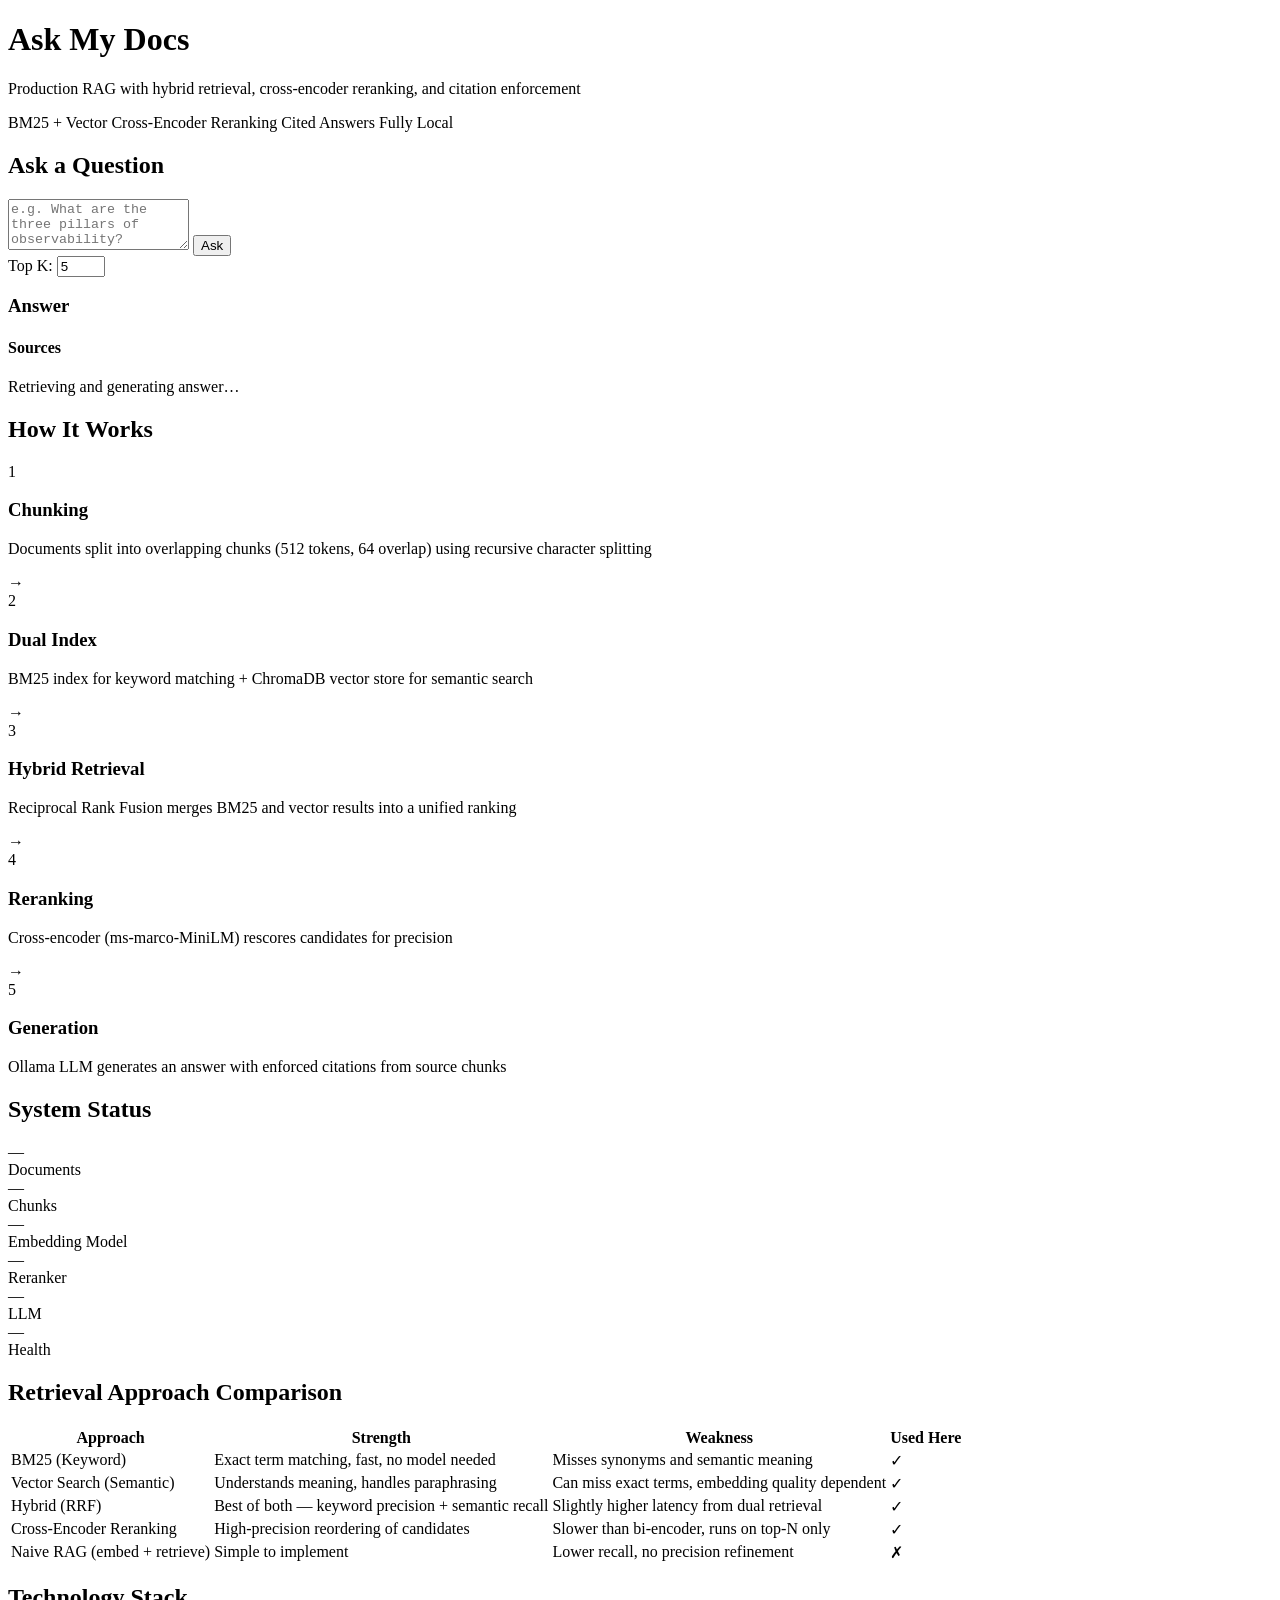
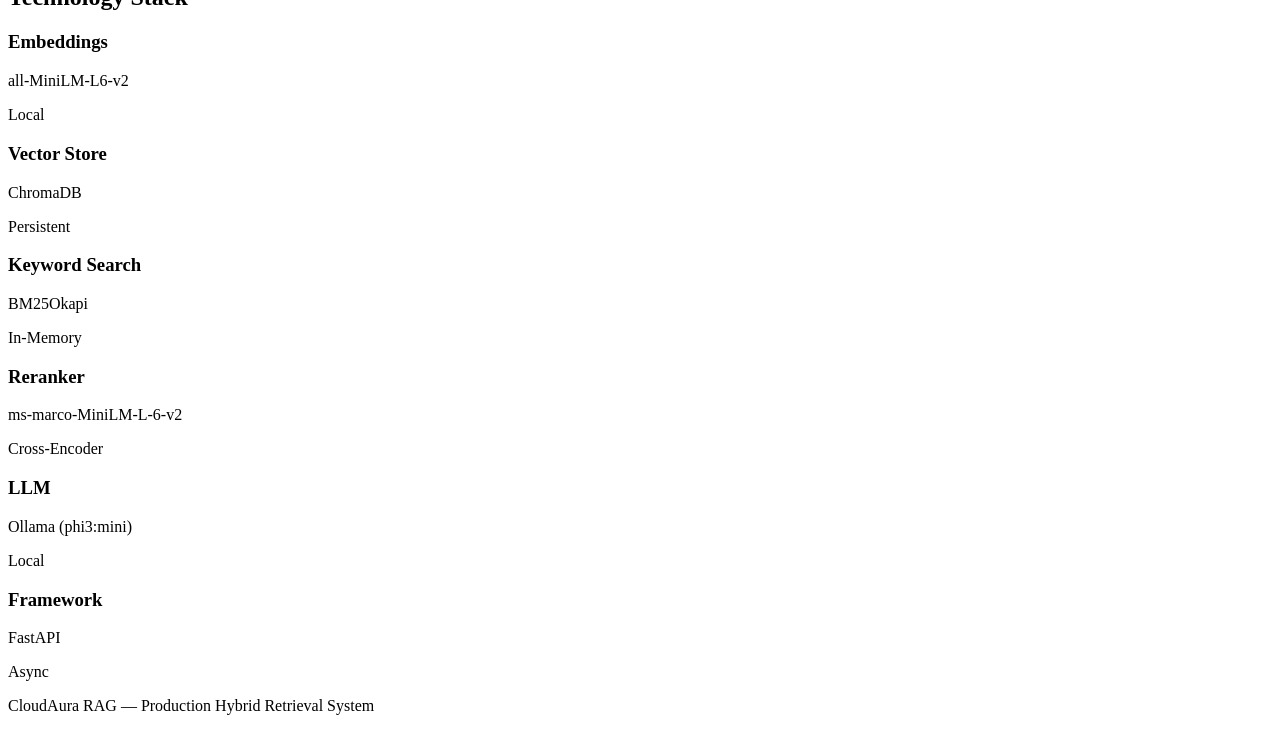
==== app/static/index.html @ c0fc1af7 "init(rag): production RAG application with hybrid retrieval and citation enforcement Full-stack impl" ====
<!DOCTYPE html>
<html lang="en">
<head>
    <meta charset="UTF-8">
    <meta name="viewport" content="width=device-width, initial-scale=1.0">
    <title>CloudAura RAG — Ask My Docs</title>
    <link rel="stylesheet" href="/css/style.css">
</head>
<body>
    <header class="hero">
        <div class="container">
            <h1>Ask My Docs</h1>
            <p class="subtitle">Production RAG with hybrid retrieval, cross-encoder reranking, and citation enforcement</p>
            <div class="badges">
                <span class="badge">BM25 + Vector</span>
                <span class="badge">Cross-Encoder Reranking</span>
                <span class="badge">Cited Answers</span>
                <span class="badge">Fully Local</span>
            </div>
        </div>
    </header>

    <main class="container">
        <!-- Ask Section -->
        <section id="ask" class="section">
            <h2>Ask a Question</h2>
            <form id="ask-form">
                <div class="input-group">
                    <textarea id="question" placeholder="e.g. What are the three pillars of observability?" rows="3" minlength="3" maxlength="2000" required></textarea>
                    <button type="submit" id="ask-btn">Ask</button>
                </div>
                <div class="options-row">
                    <label>Top K: <input type="number" id="top-k" value="5" min="1" max="20"></label>
                </div>
            </form>

            <div id="answer-panel" class="answer-panel hidden">
                <div class="answer-header">
                    <h3>Answer</h3>
                    <div class="answer-meta">
                        <span id="answer-model" class="meta-tag"></span>
                        <span id="answer-method" class="meta-tag"></span>
                        <span id="answer-latency" class="meta-tag"></span>
                    </div>
                </div>
                <div id="answer-text" class="answer-text"></div>
                <div id="citations" class="citations">
                    <h4>Sources</h4>
                    <div id="citation-list"></div>
                </div>
            </div>

            <div id="loading" class="loading hidden">
                <div class="spinner"></div>
                <p>Retrieving and generating answer…</p>
            </div>

            <div id="error-panel" class="error-panel hidden"></div>
        </section>

        <!-- Architecture Section -->
        <section id="architecture" class="section">
            <h2>How It Works</h2>
            <div class="pipeline">
                <div class="pipeline-step">
                    <div class="step-number">1</div>
                    <h3>Chunking</h3>
                    <p>Documents split into overlapping chunks (512 tokens, 64 overlap) using recursive character splitting</p>
                </div>
                <div class="pipeline-arrow">→</div>
                <div class="pipeline-step">
                    <div class="step-number">2</div>
                    <h3>Dual Index</h3>
                    <p>BM25 index for keyword matching + ChromaDB vector store for semantic search</p>
                </div>
                <div class="pipeline-arrow">→</div>
                <div class="pipeline-step">
                    <div class="step-number">3</div>
                    <h3>Hybrid Retrieval</h3>
                    <p>Reciprocal Rank Fusion merges BM25 and vector results into a unified ranking</p>
                </div>
                <div class="pipeline-arrow">→</div>
                <div class="pipeline-step">
                    <div class="step-number">4</div>
                    <h3>Reranking</h3>
                    <p>Cross-encoder (ms-marco-MiniLM) rescores candidates for precision</p>
                </div>
                <div class="pipeline-arrow">→</div>
                <div class="pipeline-step">
                    <div class="step-number">5</div>
                    <h3>Generation</h3>
                    <p>Ollama LLM generates an answer with enforced citations from source chunks</p>
                </div>
            </div>
        </section>

        <!-- Stats Section -->
        <section id="stats" class="section">
            <h2>System Status</h2>
            <div class="stats-grid" id="stats-grid">
                <div class="stat-card">
                    <div class="stat-value" id="stat-docs">—</div>
                    <div class="stat-label">Documents</div>
                </div>
                <div class="stat-card">
                    <div class="stat-value" id="stat-chunks">—</div>
                    <div class="stat-label">Chunks</div>
                </div>
                <div class="stat-card">
                    <div class="stat-value" id="stat-embed">—</div>
                    <div class="stat-label">Embedding Model</div>
                </div>
                <div class="stat-card">
                    <div class="stat-value" id="stat-reranker">—</div>
                    <div class="stat-label">Reranker</div>
                </div>
                <div class="stat-card">
                    <div class="stat-value" id="stat-llm">—</div>
                    <div class="stat-label">LLM</div>
                </div>
                <div class="stat-card">
                    <div class="stat-value" id="stat-health">—</div>
                    <div class="stat-label">Health</div>
                </div>
            </div>
        </section>

        <!-- Comparison Section -->
        <section id="comparison" class="section">
            <h2>Retrieval Approach Comparison</h2>
            <div class="table-wrapper">
                <table>
                    <thead>
                        <tr>
                            <th>Approach</th>
                            <th>Strength</th>
                            <th>Weakness</th>
                            <th>Used Here</th>
                        </tr>
                    </thead>
                    <tbody>
                        <tr>
                            <td>BM25 (Keyword)</td>
                            <td>Exact term matching, fast, no model needed</td>
                            <td>Misses synonyms and semantic meaning</td>
                            <td class="check">✓</td>
                        </tr>
                        <tr>
                            <td>Vector Search (Semantic)</td>
                            <td>Understands meaning, handles paraphrasing</td>
                            <td>Can miss exact terms, embedding quality dependent</td>
                            <td class="check">✓</td>
                        </tr>
                        <tr>
                            <td>Hybrid (RRF)</td>
                            <td>Best of both — keyword precision + semantic recall</td>
                            <td>Slightly higher latency from dual retrieval</td>
                            <td class="check">✓</td>
                        </tr>
                        <tr>
                            <td>Cross-Encoder Reranking</td>
                            <td>High-precision reordering of candidates</td>
                            <td>Slower than bi-encoder, runs on top-N only</td>
                            <td class="check">✓</td>
                        </tr>
                        <tr>
                            <td>Naive RAG (embed + retrieve)</td>
                            <td>Simple to implement</td>
                            <td>Lower recall, no precision refinement</td>
                            <td class="cross">✗</td>
                        </tr>
                    </tbody>
                </table>
            </div>
        </section>

        <!-- Tech Stack -->
        <section id="stack" class="section">
            <h2>Technology Stack</h2>
            <div class="stack-grid">
                <div class="stack-card">
                    <h3>Embeddings</h3>
                    <p>all-MiniLM-L6-v2</p>
                    <span class="stack-tag">Local</span>
                </div>
                <div class="stack-card">
                    <h3>Vector Store</h3>
                    <p>ChromaDB</p>
                    <span class="stack-tag">Persistent</span>
                </div>
                <div class="stack-card">
                    <h3>Keyword Search</h3>
                    <p>BM25Okapi</p>
                    <span class="stack-tag">In-Memory</span>
                </div>
                <div class="stack-card">
                    <h3>Reranker</h3>
                    <p>ms-marco-MiniLM-L-6-v2</p>
                    <span class="stack-tag">Cross-Encoder</span>
                </div>
                <div class="stack-card">
                    <h3>LLM</h3>
                    <p>Ollama (phi3:mini)</p>
                    <span class="stack-tag">Local</span>
                </div>
                <div class="stack-card">
                    <h3>Framework</h3>
                    <p>FastAPI</p>
                    <span class="stack-tag">Async</span>
                </div>
            </div>
        </section>
    </main>

    <footer>
        <div class="container">
            <p>CloudAura RAG — Production Hybrid Retrieval System</p>
        </div>
    </footer>

    <script src="/js/app.js"></script>
</body>
</html>
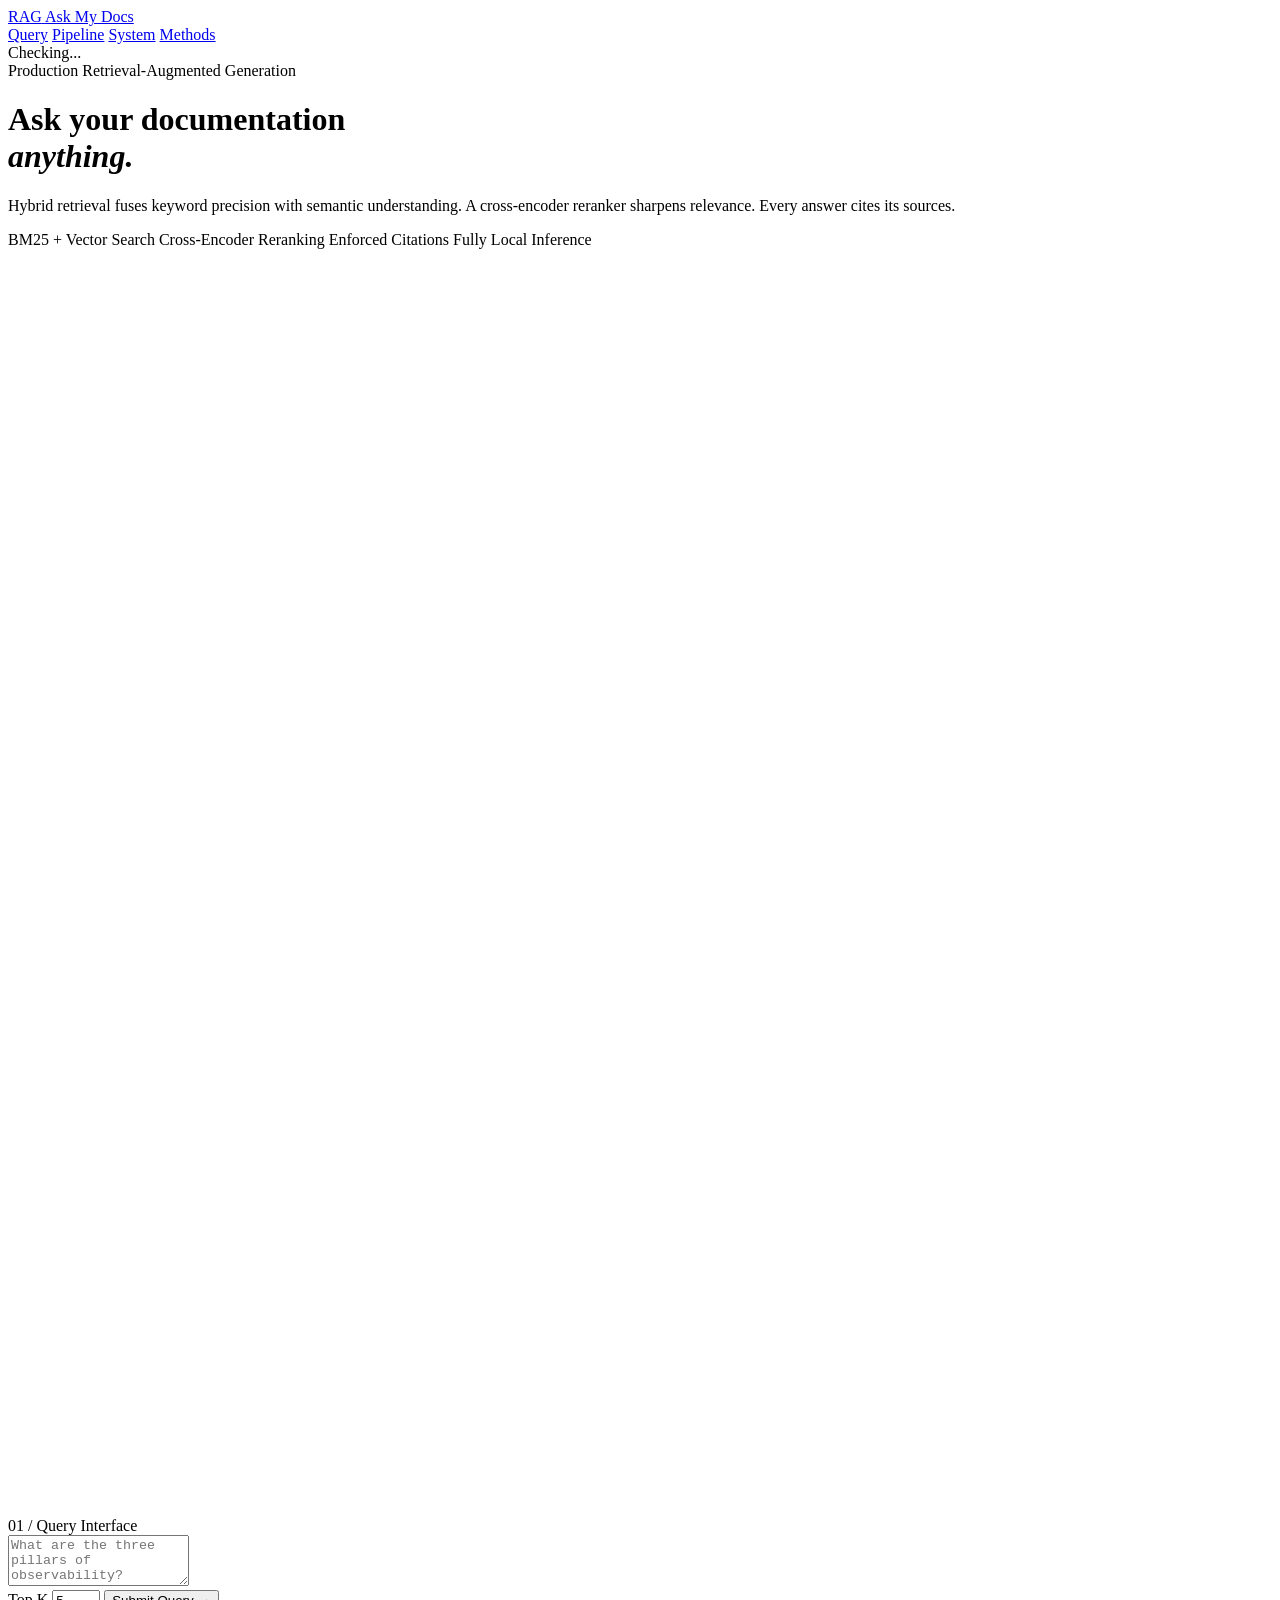
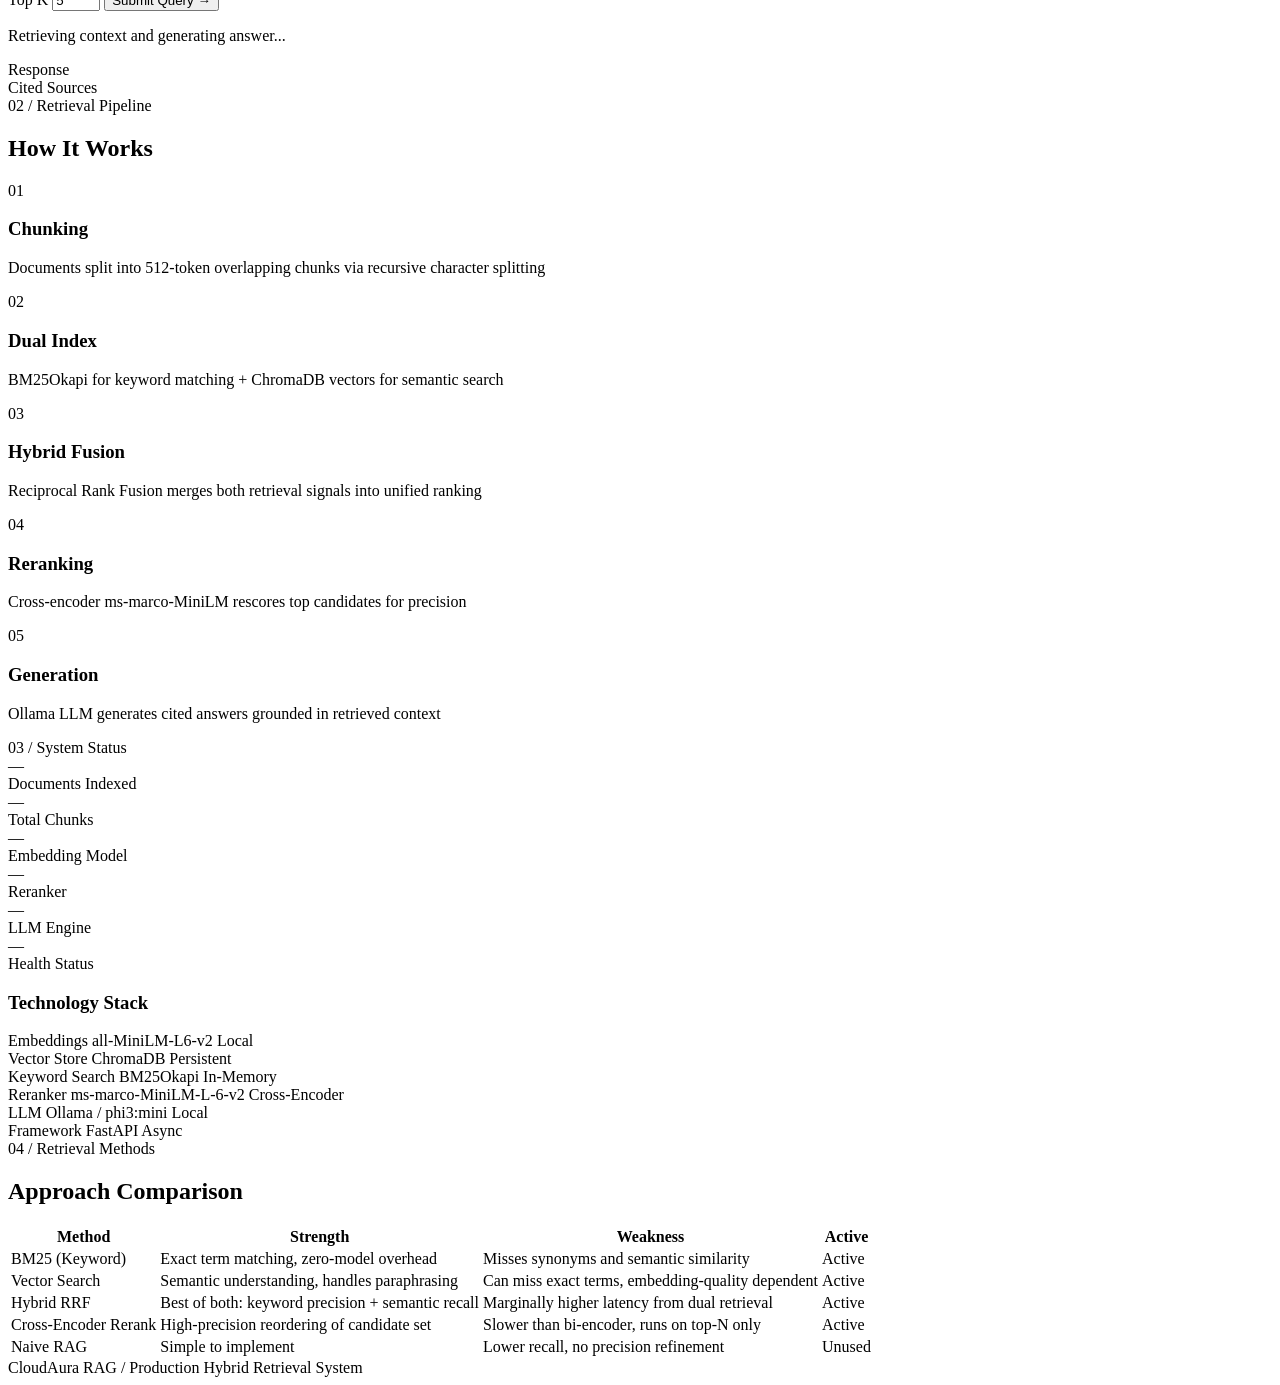
==== commit 5e8d1a9b: "feat(frontend): redesign dashboard with editorial technical-journal aesthetic Instrument Serif + IBM" ====
--- a/app/static/index.html
+++ b/app/static/index.html
@@ -4,217 +4,287 @@
     <meta charset="UTF-8">
     <meta name="viewport" content="width=device-width, initial-scale=1.0">
     <title>CloudAura RAG — Ask My Docs</title>
+    <link rel="preconnect" href="https://fonts.googleapis.com">
+    <link rel="preconnect" href="https://fonts.gstatic.com" crossorigin>
+    <link href="https://fonts.googleapis.com/css2?family=Instrument+Serif&family=IBM+Plex+Mono:wght@400;500;600&family=IBM+Plex+Sans:wght@300;400;500;600&display=swap" rel="stylesheet">
     <link rel="stylesheet" href="/css/style.css">
 </head>
 <body>
+    <!-- Grain overlay -->
+    <div class="grain"></div>
+
+    <nav class="topbar">
+        <div class="topbar-inner">
+            <a href="/" class="logo">
+                <span class="logo-mark">RAG</span>
+                <span class="logo-divider"></span>
+                <span class="logo-text">Ask My Docs</span>
+            </a>
+            <div class="topbar-links">
+                <a href="#query">Query</a>
+                <a href="#pipeline">Pipeline</a>
+                <a href="#system">System</a>
+                <a href="#methods">Methods</a>
+            </div>
+            <div class="topbar-status">
+                <span class="status-dot" id="status-dot"></span>
+                <span class="status-label" id="status-label">Checking...</span>
+            </div>
+        </div>
+    </nav>
+
     <header class="hero">
-        <div class="container">
-            <h1>Ask My Docs</h1>
-            <p class="subtitle">Production RAG with hybrid retrieval, cross-encoder reranking, and citation enforcement</p>
-            <div class="badges">
-                <span class="badge">BM25 + Vector</span>
-                <span class="badge">Cross-Encoder Reranking</span>
-                <span class="badge">Cited Answers</span>
-                <span class="badge">Fully Local</span>
-            </div>
+        <div class="hero-inner">
+            <div class="hero-label">Production Retrieval-Augmented Generation</div>
+            <h1>Ask your documentation<br><em>anything.</em></h1>
+            <p class="hero-desc">Hybrid retrieval fuses keyword precision with semantic understanding. A cross-encoder reranker sharpens relevance. Every answer cites its sources.</p>
+            <div class="hero-tags">
+                <span class="tag">BM25 + Vector Search</span>
+                <span class="tag">Cross-Encoder Reranking</span>
+                <span class="tag">Enforced Citations</span>
+                <span class="tag">Fully Local Inference</span>
+            </div>
+        </div>
+        <div class="hero-decoration">
+            <svg viewBox="0 0 200 200" class="hero-svg">
+                <circle cx="100" cy="100" r="80" fill="none" stroke="var(--amber)" stroke-width="0.5" opacity="0.3"/>
+                <circle cx="100" cy="100" r="60" fill="none" stroke="var(--amber)" stroke-width="0.3" opacity="0.2"/>
+                <circle cx="100" cy="100" r="40" fill="none" stroke="var(--amber)" stroke-width="0.5" opacity="0.15"/>
+                <line x1="20" y1="100" x2="180" y2="100" stroke="var(--amber)" stroke-width="0.3" opacity="0.15"/>
+                <line x1="100" y1="20" x2="100" y2="180" stroke="var(--amber)" stroke-width="0.3" opacity="0.15"/>
+            </svg>
         </div>
     </header>
 
-    <main class="container">
-        <!-- Ask Section -->
-        <section id="ask" class="section">
-            <h2>Ask a Question</h2>
-            <form id="ask-form">
-                <div class="input-group">
-                    <textarea id="question" placeholder="e.g. What are the three pillars of observability?" rows="3" minlength="3" maxlength="2000" required></textarea>
-                    <button type="submit" id="ask-btn">Ask</button>
-                </div>
-                <div class="options-row">
-                    <label>Top K: <input type="number" id="top-k" value="5" min="1" max="20"></label>
-                </div>
-            </form>
-
-            <div id="answer-panel" class="answer-panel hidden">
-                <div class="answer-header">
-                    <h3>Answer</h3>
-                    <div class="answer-meta">
-                        <span id="answer-model" class="meta-tag"></span>
-                        <span id="answer-method" class="meta-tag"></span>
-                        <span id="answer-latency" class="meta-tag"></span>
-                    </div>
-                </div>
-                <div id="answer-text" class="answer-text"></div>
-                <div id="citations" class="citations">
-                    <h4>Sources</h4>
-                    <div id="citation-list"></div>
-                </div>
-            </div>
-
-            <div id="loading" class="loading hidden">
-                <div class="spinner"></div>
-                <p>Retrieving and generating answer…</p>
-            </div>
-
-            <div id="error-panel" class="error-panel hidden"></div>
-        </section>
-
-        <!-- Architecture Section -->
-        <section id="architecture" class="section">
-            <h2>How It Works</h2>
-            <div class="pipeline">
-                <div class="pipeline-step">
-                    <div class="step-number">1</div>
-                    <h3>Chunking</h3>
-                    <p>Documents split into overlapping chunks (512 tokens, 64 overlap) using recursive character splitting</p>
-                </div>
-                <div class="pipeline-arrow">→</div>
-                <div class="pipeline-step">
-                    <div class="step-number">2</div>
-                    <h3>Dual Index</h3>
-                    <p>BM25 index for keyword matching + ChromaDB vector store for semantic search</p>
-                </div>
-                <div class="pipeline-arrow">→</div>
-                <div class="pipeline-step">
-                    <div class="step-number">3</div>
-                    <h3>Hybrid Retrieval</h3>
-                    <p>Reciprocal Rank Fusion merges BM25 and vector results into a unified ranking</p>
-                </div>
-                <div class="pipeline-arrow">→</div>
-                <div class="pipeline-step">
-                    <div class="step-number">4</div>
-                    <h3>Reranking</h3>
-                    <p>Cross-encoder (ms-marco-MiniLM) rescores candidates for precision</p>
-                </div>
-                <div class="pipeline-arrow">→</div>
-                <div class="pipeline-step">
-                    <div class="step-number">5</div>
-                    <h3>Generation</h3>
-                    <p>Ollama LLM generates an answer with enforced citations from source chunks</p>
-                </div>
-            </div>
-        </section>
-
-        <!-- Stats Section -->
-        <section id="stats" class="section">
-            <h2>System Status</h2>
-            <div class="stats-grid" id="stats-grid">
-                <div class="stat-card">
-                    <div class="stat-value" id="stat-docs">—</div>
-                    <div class="stat-label">Documents</div>
-                </div>
-                <div class="stat-card">
-                    <div class="stat-value" id="stat-chunks">—</div>
-                    <div class="stat-label">Chunks</div>
-                </div>
-                <div class="stat-card">
-                    <div class="stat-value" id="stat-embed">—</div>
-                    <div class="stat-label">Embedding Model</div>
-                </div>
-                <div class="stat-card">
-                    <div class="stat-value" id="stat-reranker">—</div>
-                    <div class="stat-label">Reranker</div>
-                </div>
-                <div class="stat-card">
-                    <div class="stat-value" id="stat-llm">—</div>
-                    <div class="stat-label">LLM</div>
-                </div>
-                <div class="stat-card">
-                    <div class="stat-value" id="stat-health">—</div>
-                    <div class="stat-label">Health</div>
-                </div>
-            </div>
-        </section>
-
-        <!-- Comparison Section -->
-        <section id="comparison" class="section">
-            <h2>Retrieval Approach Comparison</h2>
-            <div class="table-wrapper">
-                <table>
-                    <thead>
-                        <tr>
-                            <th>Approach</th>
-                            <th>Strength</th>
-                            <th>Weakness</th>
-                            <th>Used Here</th>
-                        </tr>
-                    </thead>
-                    <tbody>
-                        <tr>
-                            <td>BM25 (Keyword)</td>
-                            <td>Exact term matching, fast, no model needed</td>
-                            <td>Misses synonyms and semantic meaning</td>
-                            <td class="check">✓</td>
-                        </tr>
-                        <tr>
-                            <td>Vector Search (Semantic)</td>
-                            <td>Understands meaning, handles paraphrasing</td>
-                            <td>Can miss exact terms, embedding quality dependent</td>
-                            <td class="check">✓</td>
-                        </tr>
-                        <tr>
-                            <td>Hybrid (RRF)</td>
-                            <td>Best of both — keyword precision + semantic recall</td>
-                            <td>Slightly higher latency from dual retrieval</td>
-                            <td class="check">✓</td>
-                        </tr>
-                        <tr>
-                            <td>Cross-Encoder Reranking</td>
-                            <td>High-precision reordering of candidates</td>
-                            <td>Slower than bi-encoder, runs on top-N only</td>
-                            <td class="check">✓</td>
-                        </tr>
-                        <tr>
-                            <td>Naive RAG (embed + retrieve)</td>
-                            <td>Simple to implement</td>
-                            <td>Lower recall, no precision refinement</td>
-                            <td class="cross">✗</td>
-                        </tr>
-                    </tbody>
-                </table>
-            </div>
-        </section>
-
-        <!-- Tech Stack -->
-        <section id="stack" class="section">
-            <h2>Technology Stack</h2>
-            <div class="stack-grid">
-                <div class="stack-card">
-                    <h3>Embeddings</h3>
-                    <p>all-MiniLM-L6-v2</p>
-                    <span class="stack-tag">Local</span>
-                </div>
-                <div class="stack-card">
-                    <h3>Vector Store</h3>
-                    <p>ChromaDB</p>
-                    <span class="stack-tag">Persistent</span>
-                </div>
-                <div class="stack-card">
-                    <h3>Keyword Search</h3>
-                    <p>BM25Okapi</p>
-                    <span class="stack-tag">In-Memory</span>
-                </div>
-                <div class="stack-card">
-                    <h3>Reranker</h3>
-                    <p>ms-marco-MiniLM-L-6-v2</p>
-                    <span class="stack-tag">Cross-Encoder</span>
-                </div>
-                <div class="stack-card">
-                    <h3>LLM</h3>
-                    <p>Ollama (phi3:mini)</p>
-                    <span class="stack-tag">Local</span>
-                </div>
-                <div class="stack-card">
-                    <h3>Framework</h3>
-                    <p>FastAPI</p>
-                    <span class="stack-tag">Async</span>
+    <main>
+        <!-- Query Section -->
+        <section id="query" class="section">
+            <div class="section-inner">
+                <div class="section-label">01 / Query Interface</div>
+                <div class="query-layout">
+                    <form id="ask-form" class="query-form">
+                        <div class="input-wrap">
+                            <textarea id="question" placeholder="What are the three pillars of observability?" rows="3" minlength="3" maxlength="2000" required></textarea>
+                            <div class="input-footer">
+                                <label class="topk-label">
+                                    <span>Top K</span>
+                                    <input type="number" id="top-k" value="5" min="1" max="20">
+                                </label>
+                                <button type="submit" id="ask-btn">
+                                    <span class="btn-text">Submit Query</span>
+                                    <span class="btn-arrow">&rarr;</span>
+                                </button>
+                            </div>
+                        </div>
+                    </form>
+                </div>
+
+                <div id="loading" class="loading hidden">
+                    <div class="loading-bar"></div>
+                    <p>Retrieving context and generating answer...</p>
+                </div>
+
+                <div id="error-panel" class="error-panel hidden"></div>
+
+                <div id="answer-panel" class="answer-panel hidden">
+                    <div class="answer-meta-bar">
+                        <span id="answer-model" class="meta-chip"></span>
+                        <span id="answer-method" class="meta-chip"></span>
+                        <span id="answer-latency" class="meta-chip accent"></span>
+                    </div>
+                    <div class="answer-body">
+                        <div class="answer-label">Response</div>
+                        <div id="answer-text" class="answer-text"></div>
+                    </div>
+                    <div id="citations" class="citations-section">
+                        <div class="citations-label">Cited Sources</div>
+                        <div id="citation-list" class="citation-grid"></div>
+                    </div>
+                </div>
+            </div>
+        </section>
+
+        <!-- Pipeline Section -->
+        <section id="pipeline" class="section section-alt">
+            <div class="section-inner">
+                <div class="section-label">02 / Retrieval Pipeline</div>
+                <h2 class="section-title">How It Works</h2>
+                <div class="pipeline-track">
+                    <div class="pipeline-node" style="--delay: 0">
+                        <div class="node-index">01</div>
+                        <div class="node-content">
+                            <h3>Chunking</h3>
+                            <p>Documents split into 512-token overlapping chunks via recursive character splitting</p>
+                        </div>
+                    </div>
+                    <div class="pipeline-connector"></div>
+                    <div class="pipeline-node" style="--delay: 1">
+                        <div class="node-index">02</div>
+                        <div class="node-content">
+                            <h3>Dual Index</h3>
+                            <p>BM25Okapi for keyword matching + ChromaDB vectors for semantic search</p>
+                        </div>
+                    </div>
+                    <div class="pipeline-connector"></div>
+                    <div class="pipeline-node" style="--delay: 2">
+                        <div class="node-index">03</div>
+                        <div class="node-content">
+                            <h3>Hybrid Fusion</h3>
+                            <p>Reciprocal Rank Fusion merges both retrieval signals into unified ranking</p>
+                        </div>
+                    </div>
+                    <div class="pipeline-connector"></div>
+                    <div class="pipeline-node" style="--delay: 3">
+                        <div class="node-index">04</div>
+                        <div class="node-content">
+                            <h3>Reranking</h3>
+                            <p>Cross-encoder ms-marco-MiniLM rescores top candidates for precision</p>
+                        </div>
+                    </div>
+                    <div class="pipeline-connector"></div>
+                    <div class="pipeline-node" style="--delay: 4">
+                        <div class="node-index">05</div>
+                        <div class="node-content">
+                            <h3>Generation</h3>
+                            <p>Ollama LLM generates cited answers grounded in retrieved context</p>
+                        </div>
+                    </div>
+                </div>
+            </div>
+        </section>
+
+        <!-- System Stats -->
+        <section id="system" class="section">
+            <div class="section-inner">
+                <div class="section-label">03 / System Status</div>
+                <div class="stats-row">
+                    <div class="stat-block">
+                        <div class="stat-number" id="stat-docs">&mdash;</div>
+                        <div class="stat-desc">Documents Indexed</div>
+                    </div>
+                    <div class="stat-divider"></div>
+                    <div class="stat-block">
+                        <div class="stat-number" id="stat-chunks">&mdash;</div>
+                        <div class="stat-desc">Total Chunks</div>
+                    </div>
+                    <div class="stat-divider"></div>
+                    <div class="stat-block">
+                        <div class="stat-number mono" id="stat-embed">&mdash;</div>
+                        <div class="stat-desc">Embedding Model</div>
+                    </div>
+                    <div class="stat-divider"></div>
+                    <div class="stat-block">
+                        <div class="stat-number mono" id="stat-reranker">&mdash;</div>
+                        <div class="stat-desc">Reranker</div>
+                    </div>
+                    <div class="stat-divider"></div>
+                    <div class="stat-block">
+                        <div class="stat-number mono" id="stat-llm">&mdash;</div>
+                        <div class="stat-desc">LLM Engine</div>
+                    </div>
+                    <div class="stat-divider"></div>
+                    <div class="stat-block">
+                        <div class="stat-number" id="stat-health">&mdash;</div>
+                        <div class="stat-desc">Health Status</div>
+                    </div>
+                </div>
+
+                <h3 class="subsection-title">Technology Stack</h3>
+                <div class="stack-table">
+                    <div class="stack-row">
+                        <span class="stack-key">Embeddings</span>
+                        <span class="stack-val">all-MiniLM-L6-v2</span>
+                        <span class="stack-badge">Local</span>
+                    </div>
+                    <div class="stack-row">
+                        <span class="stack-key">Vector Store</span>
+                        <span class="stack-val">ChromaDB</span>
+                        <span class="stack-badge">Persistent</span>
+                    </div>
+                    <div class="stack-row">
+                        <span class="stack-key">Keyword Search</span>
+                        <span class="stack-val">BM25Okapi</span>
+                        <span class="stack-badge">In-Memory</span>
+                    </div>
+                    <div class="stack-row">
+                        <span class="stack-key">Reranker</span>
+                        <span class="stack-val">ms-marco-MiniLM-L-6-v2</span>
+                        <span class="stack-badge">Cross-Encoder</span>
+                    </div>
+                    <div class="stack-row">
+                        <span class="stack-key">LLM</span>
+                        <span class="stack-val">Ollama / phi3:mini</span>
+                        <span class="stack-badge">Local</span>
+                    </div>
+                    <div class="stack-row">
+                        <span class="stack-key">Framework</span>
+                        <span class="stack-val">FastAPI</span>
+                        <span class="stack-badge">Async</span>
+                    </div>
+                </div>
+            </div>
+        </section>
+
+        <!-- Methods Comparison -->
+        <section id="methods" class="section section-alt">
+            <div class="section-inner">
+                <div class="section-label">04 / Retrieval Methods</div>
+                <h2 class="section-title">Approach Comparison</h2>
+                <div class="table-wrap">
+                    <table class="methods-table">
+                        <thead>
+                            <tr>
+                                <th>Method</th>
+                                <th>Strength</th>
+                                <th>Weakness</th>
+                                <th>Active</th>
+                            </tr>
+                        </thead>
+                        <tbody>
+                            <tr>
+                                <td class="method-name">BM25 (Keyword)</td>
+                                <td>Exact term matching, zero-model overhead</td>
+                                <td>Misses synonyms and semantic similarity</td>
+                                <td><span class="active-yes">Active</span></td>
+                            </tr>
+                            <tr>
+                                <td class="method-name">Vector Search</td>
+                                <td>Semantic understanding, handles paraphrasing</td>
+                                <td>Can miss exact terms, embedding-quality dependent</td>
+                                <td><span class="active-yes">Active</span></td>
+                            </tr>
+                            <tr>
+                                <td class="method-name">Hybrid RRF</td>
+                                <td>Best of both: keyword precision + semantic recall</td>
+                                <td>Marginally higher latency from dual retrieval</td>
+                                <td><span class="active-yes">Active</span></td>
+                            </tr>
+                            <tr>
+                                <td class="method-name">Cross-Encoder Rerank</td>
+                                <td>High-precision reordering of candidate set</td>
+                                <td>Slower than bi-encoder, runs on top-N only</td>
+                                <td><span class="active-yes">Active</span></td>
+                            </tr>
+                            <tr class="row-inactive">
+                                <td class="method-name">Naive RAG</td>
+                                <td>Simple to implement</td>
+                                <td>Lower recall, no precision refinement</td>
+                                <td><span class="active-no">Unused</span></td>
+                            </tr>
+                        </tbody>
+                    </table>
                 </div>
             </div>
         </section>
     </main>
 
-    <footer>
-        <div class="container">
-            <p>CloudAura RAG — Production Hybrid Retrieval System</p>
+    <footer class="footer">
+        <div class="section-inner">
+            <div class="footer-content">
+                <span class="footer-brand">CloudAura RAG</span>
+                <span class="footer-sep">/</span>
+                <span>Production Hybrid Retrieval System</span>
+            </div>
         </div>
     </footer>
 
